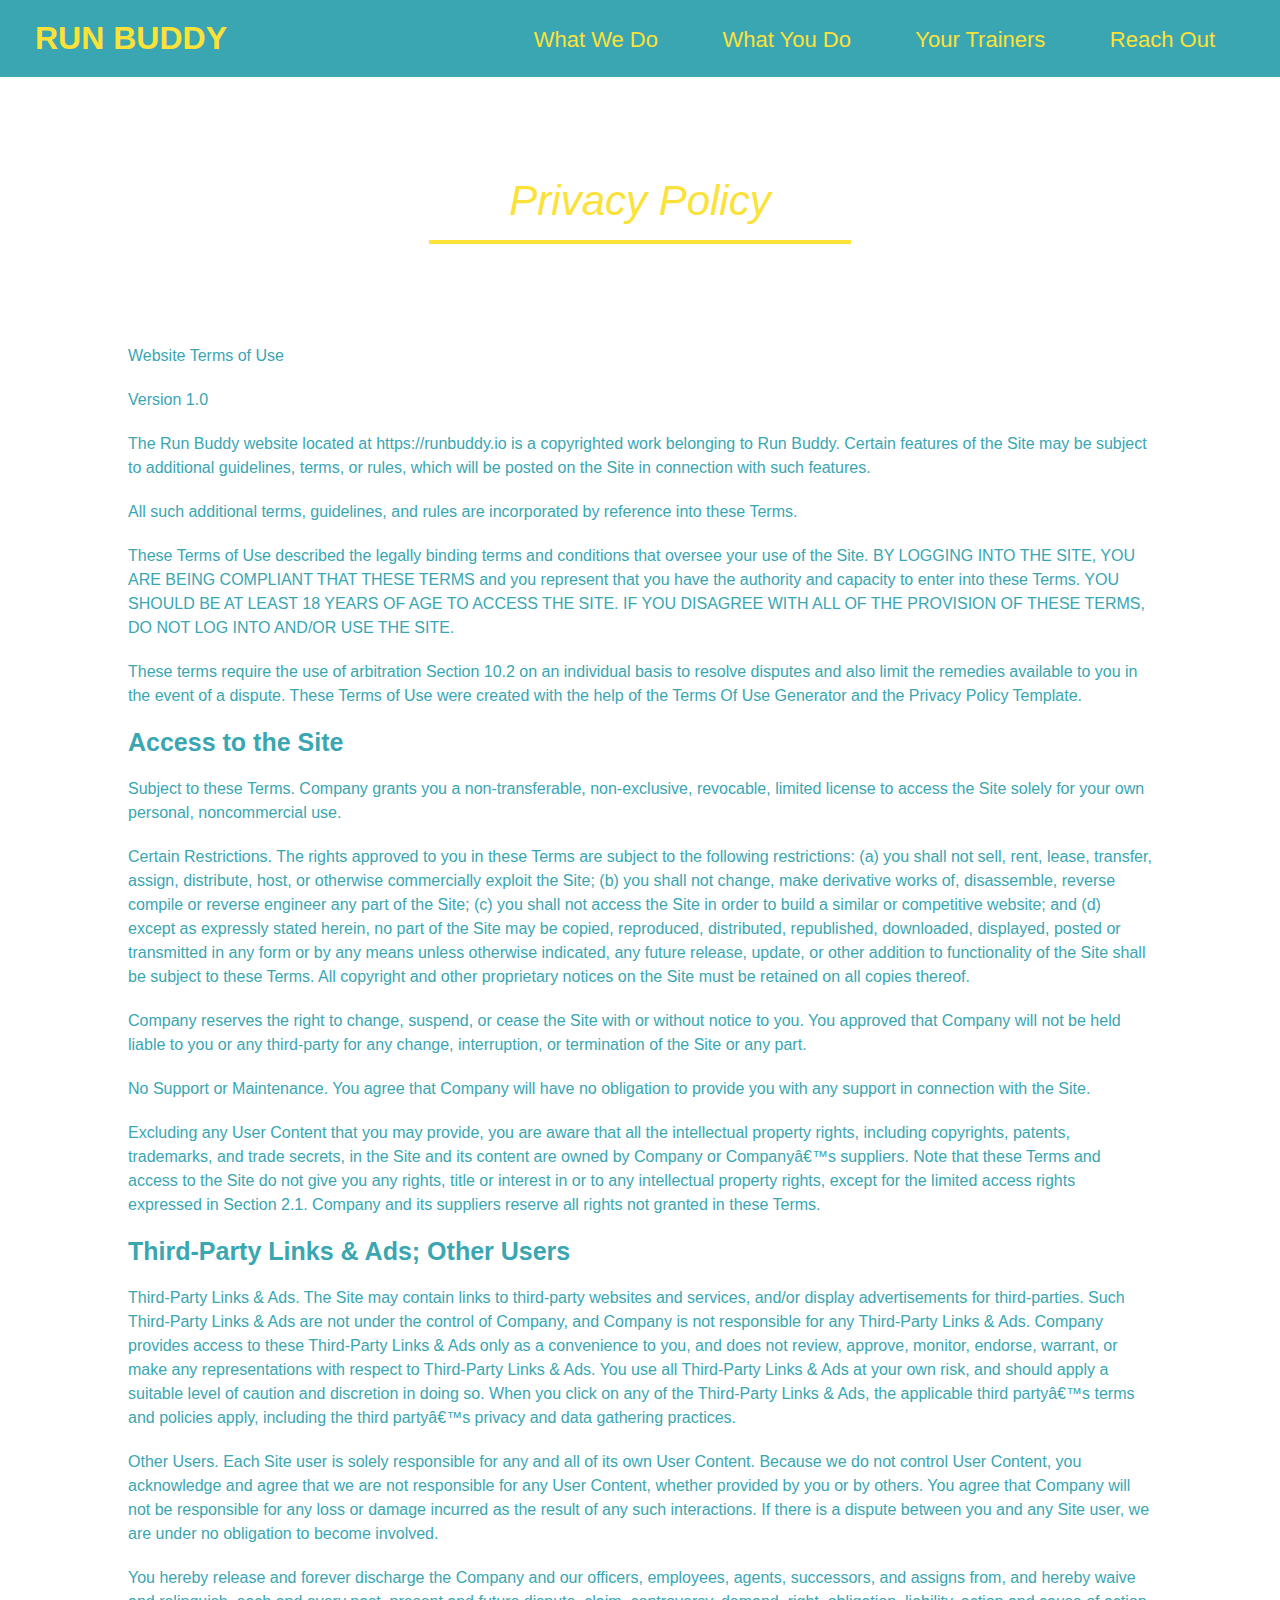
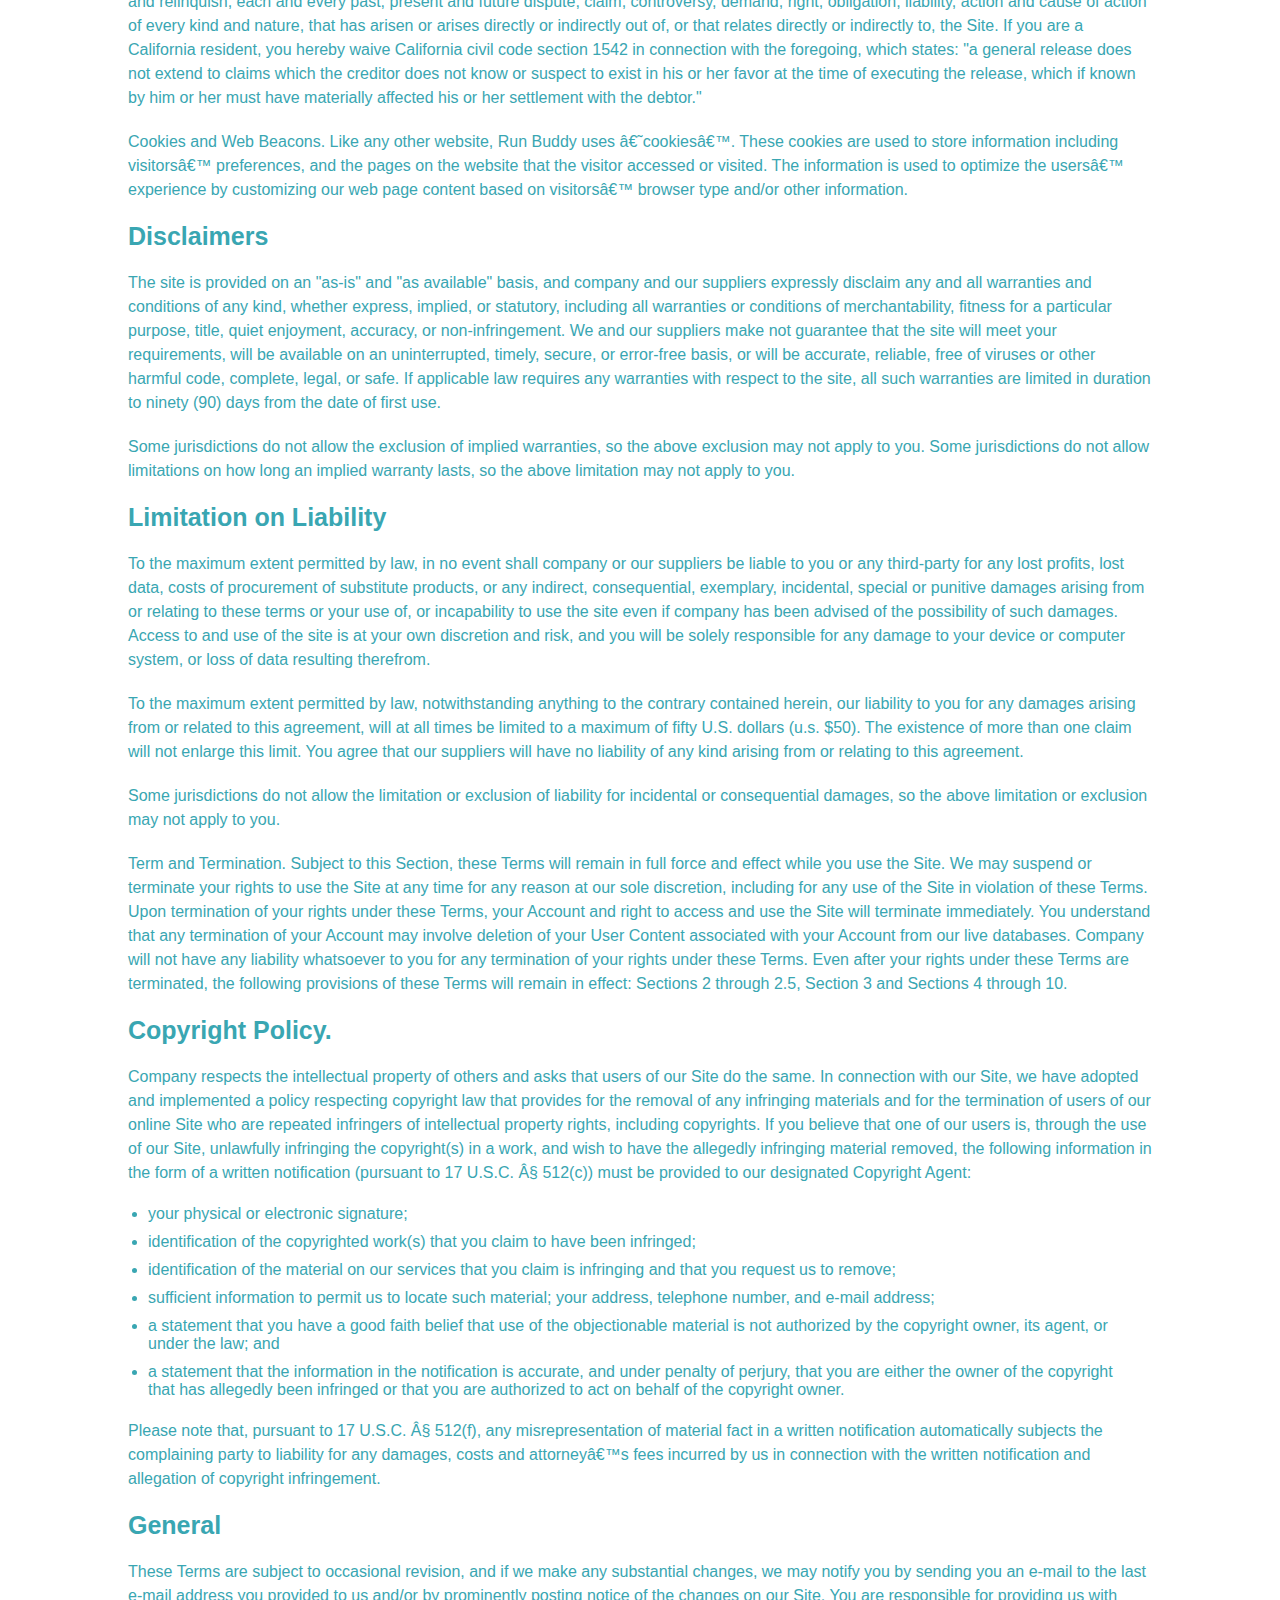
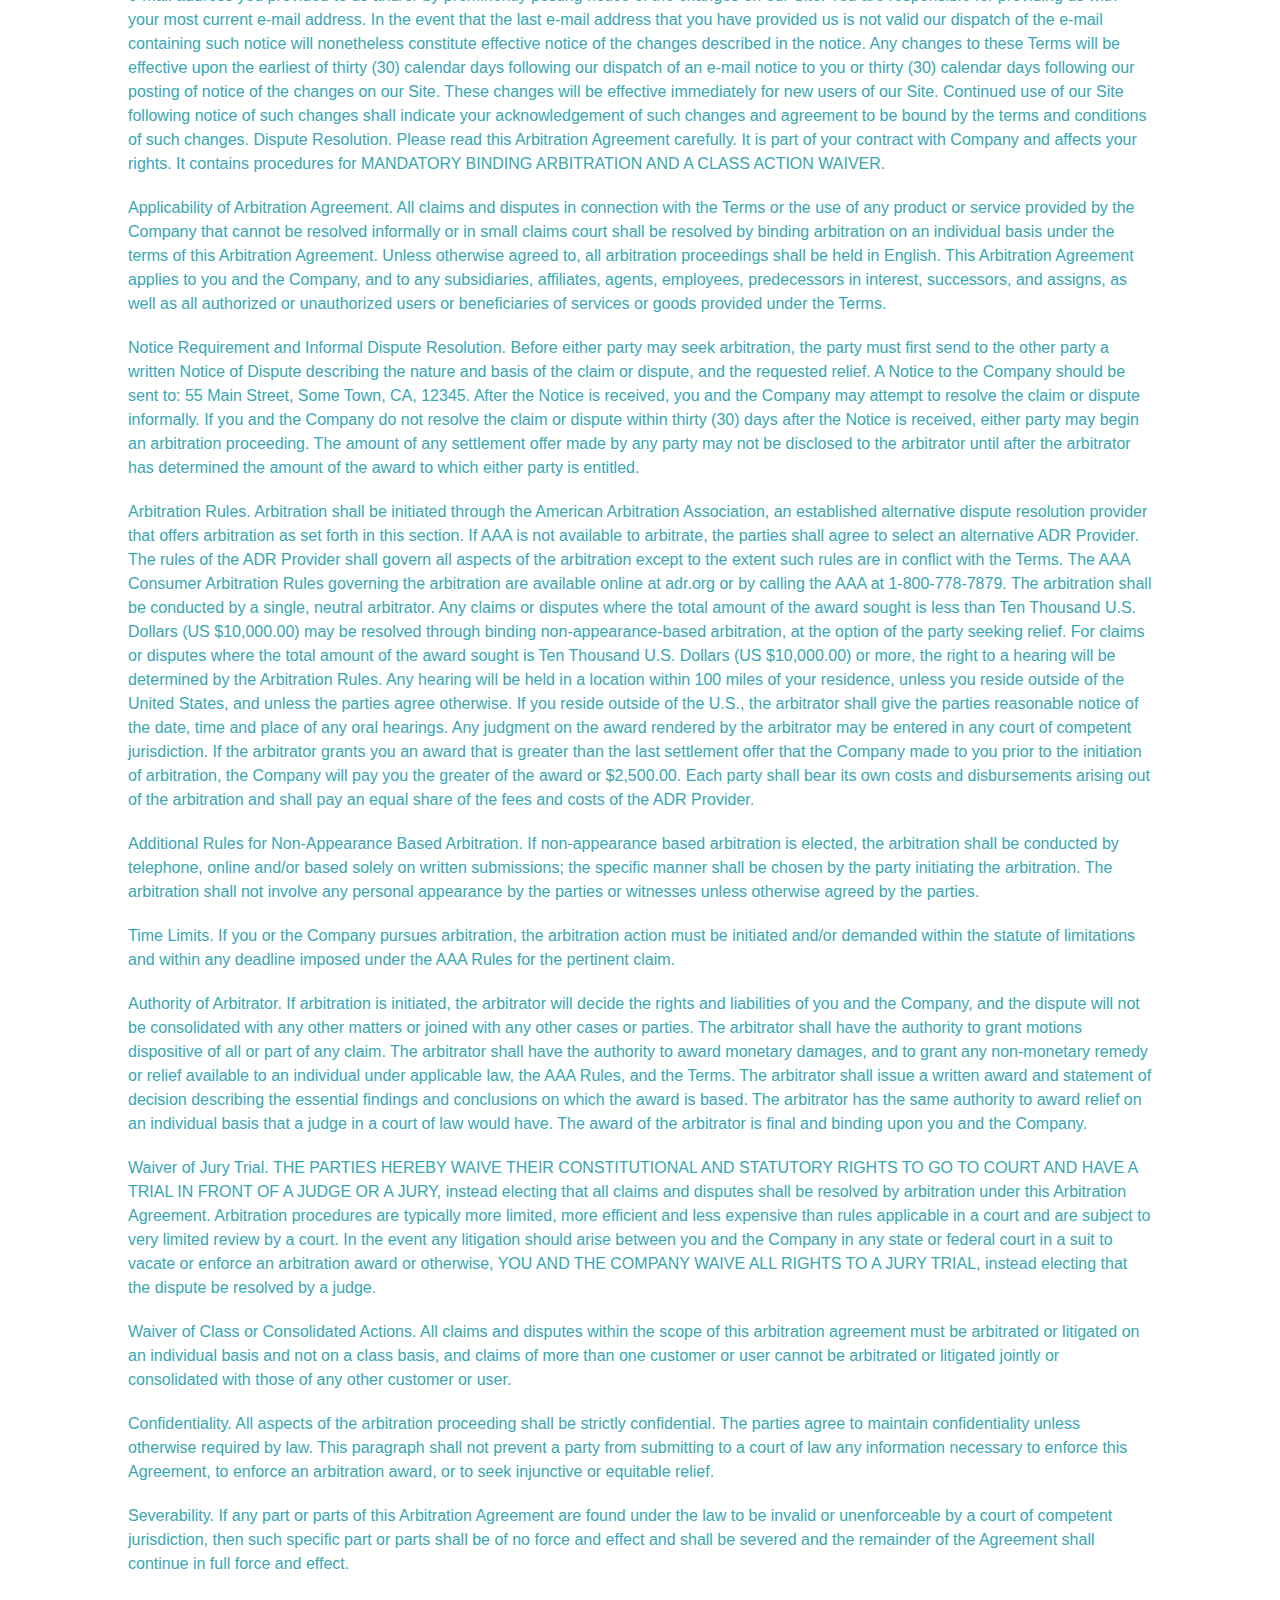
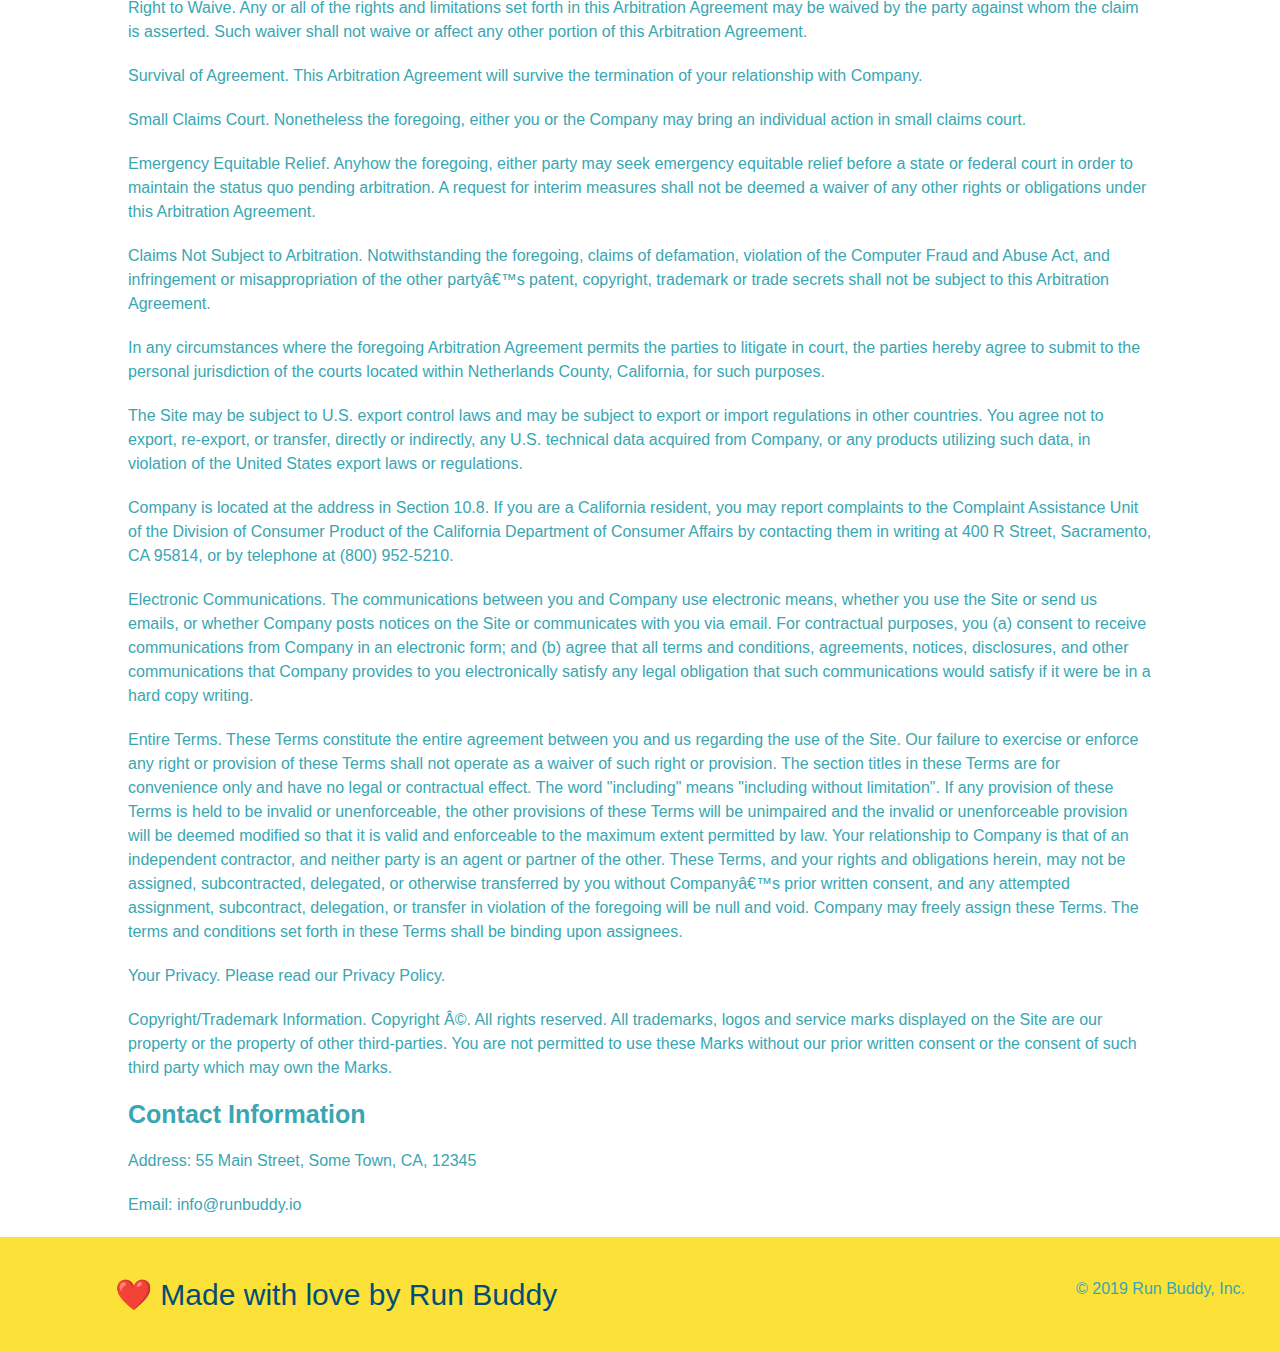
==== privacy-policy.html @ 78811682 "privacy policy" ====
<!DOCTYPE html>
<html lang="en">
    <head>
        <link rel="stylesheet" href="./assets/css/style.css" />
        <link rel="stylesheet" href="./assets/css/secondary-styles.css"/>
        <meta charset="UTF-8"/>
            <title>Privacy Policy - Run Buddy</title>
    </head>
    <body>
        <header>
        <h1> RUN BUDDY</h1>
        <nav>
<ul>
    <li>
      <a href="./index.html#what-we-do">What We Do</a>
    </li>
    <li>
      <a href="./index.html#what-you-do">What You Do</a>
    </li>
    <li>
      <a href="./index.html#your-trainers">Your Trainers</a>
    </li>
    <li>
      <a href="./index.html#reach-out">Reach Out</a>
    </li>
  </ul>
        </nav>
    </header>
        <section class="hero">
            <div class="hero hero-secondary"></div>
            <h2 class="page-title"> Privacy Policy </h2>
                
            </section>
            <article class="secondary-content">
                <p>
                    Website Terms of Use
                  </p>
            
                  <p>
                    Version 1.0
                  </p>
            
                  <p>
                    The Run Buddy website located at https://runbuddy.io is a copyrighted work belonging to Run Buddy. Certain
                    features of the Site may be subject to additional guidelines, terms, or rules, which will be posted on the Site
                    in connection with such features.
                  </p>
            
                  <p>
                    All such additional terms, guidelines, and rules are incorporated by reference into these Terms.
                  </p>
            
                  <p>
                    These Terms of Use described the legally binding terms and conditions that oversee your use of the Site. BY
                    LOGGING INTO THE SITE, YOU ARE BEING COMPLIANT THAT THESE TERMS and you represent that you have the authority
                    and capacity to enter into these Terms. YOU SHOULD BE AT LEAST 18 YEARS OF AGE TO ACCESS THE SITE. IF YOU
                    DISAGREE WITH ALL OF THE PROVISION OF THESE TERMS, DO NOT LOG INTO AND/OR USE THE SITE.
                  </p>
            
                  <p>
                    These terms require the use of arbitration Section 10.2 on an individual basis to resolve disputes and also
                    limit the remedies available to you in the event of a dispute. These Terms of Use were created with the help of
                    the Terms Of Use Generator and the Privacy Policy Template.
                  </p>
            
                  <h3>
                    Access to the Site
                  </h3>
            
                  <p>
                    Subject to these Terms. Company grants you a non-transferable, non-exclusive, revocable, limited license to
                    access the Site solely for your own personal, noncommercial use.
                  </p>
            
                  <p>
                    Certain Restrictions. The rights approved to you in these Terms are subject to the following restrictions: (a)
                    you shall not sell, rent, lease, transfer, assign, distribute, host, or otherwise commercially exploit the Site;
                    (b) you shall not change, make derivative works of, disassemble, reverse compile or reverse engineer any part of
                    the Site; (c) you shall not access the Site in order to build a similar or competitive website; and (d) except
                    as expressly stated herein, no part of the Site may be copied, reproduced, distributed, republished, downloaded,
                    displayed, posted or transmitted in any form or by any means unless otherwise indicated, any future release,
                    update, or other addition to functionality of the Site shall be subject to these Terms. All copyright and other
                    proprietary notices on the Site must be retained on all copies thereof.
                  </p>
            
                  <p>
                    Company reserves the right to change, suspend, or cease the Site with or without notice to you. You approved
                    that Company will not be held liable to you or any third-party for any change, interruption, or termination of
                    the Site or any part.
                  </p>
            
                  <p>
                    No Support or Maintenance. You agree that Company will have no obligation to provide you with any support in
                    connection with the Site.
                  </p>
            
                  <p>
                    Excluding any User Content that you may provide, you are aware that all the intellectual property rights,
                    including copyrights, patents, trademarks, and trade secrets, in the Site and its content are owned by Company
                    or Companyâ€™s suppliers. Note that these Terms and access to the Site do not give you any rights, title or
                    interest in or to any intellectual property rights, except for the limited access rights expressed in Section
                    2.1. Company and its suppliers reserve all rights not granted in these Terms.
                  </p>
            
                  <h3>
                    Third-Party Links & Ads; Other Users
                  </h3>
            
                  <p>
                    Third-Party Links & Ads. The Site may contain links to third-party websites and services, and/or display
                    advertisements for third-parties. Such Third-Party Links & Ads are not under the control of Company, and Company
                    is not responsible for any Third-Party Links & Ads. Company provides access to these Third-Party Links & Ads
                    only as a convenience to you, and does not review, approve, monitor, endorse, warrant, or make any
                    representations with respect to Third-Party Links & Ads. You use all Third-Party Links & Ads at your own risk,
                    and should apply a suitable level of caution and discretion in doing so. When you click on any of the
                    Third-Party Links & Ads, the applicable third partyâ€™s terms and policies apply, including the third partyâ€™s
                    privacy and data gathering practices.
                  </p>
            
                  <p>
                    Other Users. Each Site user is solely responsible for any and all of its own User Content. Because we do not
                    control User Content, you acknowledge and agree that we are not responsible for any User Content, whether
                    provided by you or by others. You agree that Company will not be responsible for any loss or damage incurred as
                    the result of any such interactions. If there is a dispute between you and any Site user, we are under no
                    obligation to become involved.
                  </p>
            
                  <p>
                    You hereby release and forever discharge the Company and our officers, employees, agents, successors, and
                    assigns from, and hereby waive and relinquish, each and every past, present and future dispute, claim,
                    controversy, demand, right, obligation, liability, action and cause of action of every kind and nature, that has
                    arisen or arises directly or indirectly out of, or that relates directly or indirectly to, the Site. If you are
                    a California resident, you hereby waive California civil code section 1542 in connection with the foregoing,
                    which states: "a general release does not extend to claims which the creditor does not know or suspect to exist
                    in his or her favor at the time of executing the release, which if known by him or her must have materially
                    affected his or her settlement with the debtor."
                  </p>
            
                  <p>
                    Cookies and Web Beacons. Like any other website, Run Buddy uses â€˜cookiesâ€™. These cookies are used to store
                    information including visitorsâ€™ preferences, and the pages on the website that the visitor accessed or visited.
                    The information is used to optimize the usersâ€™ experience by customizing our web page content based on visitorsâ€™
                    browser type and/or other information.
                  </p>
            
                  <h3>
                    Disclaimers
                  </h3>
            
                  <p>
                    The site is provided on an "as-is" and "as available" basis, and company and our suppliers expressly disclaim
                    any and all warranties and conditions of any kind, whether express, implied, or statutory, including all
                    warranties or conditions of merchantability, fitness for a particular purpose, title, quiet enjoyment, accuracy,
                    or non-infringement. We and our suppliers make not guarantee that the site will meet your requirements, will be
                    available on an uninterrupted, timely, secure, or error-free basis, or will be accurate, reliable, free of
                    viruses or other harmful code, complete, legal, or safe. If applicable law requires any warranties with respect
                    to the site, all such warranties are limited in duration to ninety (90) days from the date of first use.
                  </p>
            
                  <p>
                    Some jurisdictions do not allow the exclusion of implied warranties, so the above exclusion may not apply to
                    you. Some jurisdictions do not allow limitations on how long an implied warranty lasts, so the above limitation
                    may not apply to you.
                  </p>
            
                  <h3>
                    Limitation on Liability
                  </h3>
            
                  <p>
                    To the maximum extent permitted by law, in no event shall company or our suppliers be liable to you or any
                    third-party for any lost profits, lost data, costs of procurement of substitute products, or any indirect,
                    consequential, exemplary, incidental, special or punitive damages arising from or relating to these terms or
                    your use of, or incapability to use the site even if company has been advised of the possibility of such
                    damages. Access to and use of the site is at your own discretion and risk, and you will be solely responsible
                    for any damage to your device or computer system, or loss of data resulting therefrom.
                  </p>
            
                  <p>
                    To the maximum extent permitted by law, notwithstanding anything to the contrary contained herein, our liability
                    to you for any damages arising from or related to this agreement, will at all times be limited to a maximum of
                    fifty U.S. dollars (u.s. $50). The existence of more than one claim will not enlarge this limit. You agree that
                    our suppliers will have no liability of any kind arising from or relating to this agreement.
                  </p>
            
                  <p>
                    Some jurisdictions do not allow the limitation or exclusion of liability for incidental or consequential
                    damages, so the above limitation or exclusion may not apply to you.
                  </p>
            
                  <p>
                    Term and Termination. Subject to this Section, these Terms will remain in full force and effect while you use
                    the Site. We may suspend or terminate your rights to use the Site at any time for any reason at our sole
                    discretion, including for any use of the Site in violation of these Terms. Upon termination of your rights under
                    these Terms, your Account and right to access and use the Site will terminate immediately. You understand that
                    any termination of your Account may involve deletion of your User Content associated with your Account from our
                    live databases. Company will not have any liability whatsoever to you for any termination of your rights under
                    these Terms. Even after your rights under these Terms are terminated, the following provisions of these Terms
                    will remain in effect: Sections 2 through 2.5, Section 3 and Sections 4 through 10.
                  </p>
            
                  <h3>
                    Copyright Policy.
                  </h3>
            
                  <p>
                    Company respects the intellectual property of others and asks that users of our Site do the same. In connection
                    with our Site, we have adopted and implemented a policy respecting copyright law that provides for the removal
                    of any infringing materials and for the termination of users of our online Site who are repeated infringers of
                    intellectual property rights, including copyrights. If you believe that one of our users is, through the use of
                    our Site, unlawfully infringing the copyright(s) in a work, and wish to have the allegedly infringing material
                    removed, the following information in the form of a written notification (pursuant to 17 U.S.C. Â§ 512(c)) must
                    be provided to our designated Copyright Agent:
                  </p>
            
                  <ul>
                    <li>
                      your physical or electronic signature;
                    </li>
                    <li>
                      identification of the copyrighted work(s) that you claim to have been infringed;
                    </li>
                    <li>
                      identification of the material on our services that you claim is infringing and that you request us to remove;
                    </li>
                    <li>
                      sufficient information to permit us to locate such material; your address, telephone number, and e-mail
                      address;
                    </li>
                    <li>
                      a statement that you have a good faith belief that use of the objectionable material is not authorized by the
                      copyright owner, its agent, or under the law; and
                    </li>
                    <li>
                      a statement that the information in the notification is accurate, and under penalty of perjury, that you are
                      either the owner of the copyright that has allegedly been infringed or that you are authorized to act on
                      behalf of the copyright owner.
                    </li>
                  </ul>
            
                  <p>
                    Please note that, pursuant to 17 U.S.C. Â§ 512(f), any misrepresentation of material fact in a written
                    notification automatically subjects the complaining party to liability for any damages, costs and attorneyâ€™s
                    fees incurred by us in connection with the written notification and allegation of copyright infringement.
                  </p>
            
                  <h3>
                    General
                  </h3>
            
                  <p>
                    These Terms are subject to occasional revision, and if we make any substantial changes, we may notify you by
                    sending you an e-mail to the last e-mail address you provided to us and/or by prominently posting notice of the
                    changes on our Site. You are responsible for providing us with your most current e-mail address. In the event
                    that the last e-mail address that you have provided us is not valid our dispatch of the e-mail containing such
                    notice will nonetheless constitute effective notice of the changes described in the notice. Any changes to these
                    Terms will be effective upon the earliest of thirty (30) calendar days following our dispatch of an e-mail
                    notice to you or thirty (30) calendar days following our posting of notice of the changes on our Site. These
                    changes will be effective immediately for new users of our Site. Continued use of our Site following notice of
                    such changes shall indicate your acknowledgement of such changes and agreement to be bound by the terms and
                    conditions of such changes. Dispute Resolution. Please read this Arbitration Agreement carefully. It is part of
                    your contract with Company and affects your rights. It contains procedures for MANDATORY BINDING ARBITRATION AND
                    A CLASS ACTION WAIVER.
                  </p>
            
                  <p>
                    Applicability of Arbitration Agreement. All claims and disputes in connection with the Terms or the use of any
                    product or service provided by the Company that cannot be resolved informally or in small claims court shall be
                    resolved by binding arbitration on an individual basis under the terms of this Arbitration Agreement. Unless
                    otherwise agreed to, all arbitration proceedings shall be held in English. This Arbitration Agreement applies to
                    you and the Company, and to any subsidiaries, affiliates, agents, employees, predecessors in interest,
                    successors, and assigns, as well as all authorized or unauthorized users or beneficiaries of services or goods
                    provided under the Terms.
                  </p>
            
                  <p>
                    Notice Requirement and Informal Dispute Resolution. Before either party may seek arbitration, the party must
                    first send to the other party a written Notice of Dispute describing the nature and basis of the claim or
                    dispute, and the requested relief. A Notice to the Company should be sent to: 55 Main Street, Some Town, CA,
                    12345. After the Notice is received, you and the Company may attempt to resolve the claim or dispute informally.
                    If you and the Company do not resolve the claim or dispute within thirty (30) days after the Notice is received,
                    either party may begin an arbitration proceeding. The amount of any settlement offer made by any party may not
                    be disclosed to the arbitrator until after the arbitrator has determined the amount of the award to which either
                    party is entitled.
                  </p>
            
                  <p>
                    Arbitration Rules. Arbitration shall be initiated through the American Arbitration Association, an established
                    alternative dispute resolution provider that offers arbitration as set forth in this section. If AAA is not
                    available to arbitrate, the parties shall agree to select an alternative ADR Provider. The rules of the ADR
                    Provider shall govern all aspects of the arbitration except to the extent such rules are in conflict with the
                    Terms. The AAA Consumer Arbitration Rules governing the arbitration are available online at adr.org or by
                    calling the AAA at 1-800-778-7879. The arbitration shall be conducted by a single, neutral arbitrator. Any
                    claims or disputes where the total amount of the award sought is less than Ten Thousand U.S. Dollars (US
                    $10,000.00) may be resolved through binding non-appearance-based arbitration, at the option of the party seeking
                    relief. For claims or disputes where the total amount of the award sought is Ten Thousand U.S. Dollars (US
                    $10,000.00) or more, the right to a hearing will be determined by the Arbitration Rules. Any hearing will be
                    held in a location within 100 miles of your residence, unless you reside outside of the United States, and
                    unless the parties agree otherwise. If you reside outside of the U.S., the arbitrator shall give the parties
                    reasonable notice of the date, time and place of any oral hearings. Any judgment on the award rendered by the
                    arbitrator may be entered in any court of competent jurisdiction. If the arbitrator grants you an award that is
                    greater than the last settlement offer that the Company made to you prior to the initiation of arbitration, the
                    Company will pay you the greater of the award or $2,500.00. Each party shall bear its own costs and
                    disbursements arising out of the arbitration and shall pay an equal share of the fees and costs of the ADR
                    Provider.
                  </p>
            
                  <p>
                    Additional Rules for Non-Appearance Based Arbitration. If non-appearance based arbitration is elected, the
                    arbitration shall be conducted by telephone, online and/or based solely on written submissions; the specific
                    manner shall be chosen by the party initiating the arbitration. The arbitration shall not involve any personal
                    appearance by the parties or witnesses unless otherwise agreed by the parties.
                  </p>
            
                  <p>
                    Time Limits. If you or the Company pursues arbitration, the arbitration action must be initiated and/or demanded
                    within the statute of limitations and within any deadline imposed under the AAA Rules for the pertinent claim.
                  </p>
            
                  <p>
                    Authority of Arbitrator. If arbitration is initiated, the arbitrator will decide the rights and liabilities of
                    you and the Company, and the dispute will not be consolidated with any other matters or joined with any other
                    cases or parties. The arbitrator shall have the authority to grant motions dispositive of all or part of any
                    claim. The arbitrator shall have the authority to award monetary damages, and to grant any non-monetary remedy
                    or relief available to an individual under applicable law, the AAA Rules, and the Terms. The arbitrator shall
                    issue a written award and statement of decision describing the essential findings and conclusions on which the
                    award is based. The arbitrator has the same authority to award relief on an individual basis that a judge in a
                    court of law would have. The award of the arbitrator is final and binding upon you and the Company.
                  </p>
            
                  <p>
                    Waiver of Jury Trial. THE PARTIES HEREBY WAIVE THEIR CONSTITUTIONAL AND STATUTORY RIGHTS TO GO TO COURT AND HAVE
                    A TRIAL IN FRONT OF A JUDGE OR A JURY, instead electing that all claims and disputes shall be resolved by
                    arbitration under this Arbitration Agreement. Arbitration procedures are typically more limited, more efficient
                    and less expensive than rules applicable in a court and are subject to very limited review by a court. In the
                    event any litigation should arise between you and the Company in any state or federal court in a suit to vacate
                    or enforce an arbitration award or otherwise, YOU AND THE COMPANY WAIVE ALL RIGHTS TO A JURY TRIAL, instead
                    electing that the dispute be resolved by a judge.
                  </p>
            
                  <p>
                    Waiver of Class or Consolidated Actions. All claims and disputes within the scope of this arbitration agreement
                    must be arbitrated or litigated on an individual basis and not on a class basis, and claims of more than one
                    customer or user cannot be arbitrated or litigated jointly or consolidated with those of any other customer or
                    user.
                  </p>
            
                  <p>
                    Confidentiality. All aspects of the arbitration proceeding shall be strictly confidential. The parties agree to
                    maintain confidentiality unless otherwise required by law. This paragraph shall not prevent a party from
                    submitting to a court of law any information necessary to enforce this Agreement, to enforce an arbitration
                    award, or to seek injunctive or equitable relief.
                  </p>
            
                  <p>
                    Severability. If any part or parts of this Arbitration Agreement are found under the law to be invalid or
                    unenforceable by a court of competent jurisdiction, then such specific part or parts shall be of no force and
                    effect and shall be severed and the remainder of the Agreement shall continue in full force and effect.
                  </p>
            
                  <p>
                    Right to Waive. Any or all of the rights and limitations set forth in this Arbitration Agreement may be waived
                    by the party against whom the claim is asserted. Such waiver shall not waive or affect any other portion of this
                    Arbitration Agreement.
                  </p>
            
                  <p>
                    Survival of Agreement. This Arbitration Agreement will survive the termination of your relationship with
                    Company.
                  </p>
            
                  <p>
                    Small Claims Court. Nonetheless the foregoing, either you or the Company may bring an individual action in small
                    claims court.
                  </p>
            
                  <p>
                    Emergency Equitable Relief. Anyhow the foregoing, either party may seek emergency equitable relief before a
                    state or federal court in order to maintain the status quo pending arbitration. A request for interim measures
                    shall not be deemed a waiver of any other rights or obligations under this Arbitration Agreement.
                  </p>
            
                  <p>
                    Claims Not Subject to Arbitration. Notwithstanding the foregoing, claims of defamation, violation of the
                    Computer Fraud and Abuse Act, and infringement or misappropriation of the other partyâ€™s patent, copyright,
                    trademark or trade secrets shall not be subject to this Arbitration Agreement.
                  </p>
            
                  <p>
                    In any circumstances where the foregoing Arbitration Agreement permits the parties to litigate in court, the
                    parties hereby agree to submit to the personal jurisdiction of the courts located within Netherlands County,
                    California, for such purposes.
                  </p>
            
                  <p>
                    The Site may be subject to U.S. export control laws and may be subject to export or import regulations in other
                    countries. You agree not to export, re-export, or transfer, directly or indirectly, any U.S. technical data
                    acquired from Company, or any products utilizing such data, in violation of the United States export laws or
                    regulations.
                  </p>
            
                  <p>
                    Company is located at the address in Section 10.8. If you are a California resident, you may report complaints
                    to the Complaint Assistance Unit of the Division of Consumer Product of the California Department of Consumer
                    Affairs by contacting them in writing at 400 R Street, Sacramento, CA 95814, or by telephone at (800) 952-5210.
                  </p>
            
                  <p>
                    Electronic Communications. The communications between you and Company use electronic means, whether you use the
                    Site or send us emails, or whether Company posts notices on the Site or communicates with you via email. For
                    contractual purposes, you (a) consent to receive communications from Company in an electronic form; and (b)
                    agree that all terms and conditions, agreements, notices, disclosures, and other communications that Company
                    provides to you electronically satisfy any legal obligation that such communications would satisfy if it were be
                    in a hard copy writing.
                  </p>
            
                  <p>
                    Entire Terms. These Terms constitute the entire agreement between you and us regarding the use of the Site. Our
                    failure to exercise or enforce any right or provision of these Terms shall not operate as a waiver of such right
                    or provision. The section titles in these Terms are for convenience only and have no legal or contractual
                    effect. The word "including" means "including without limitation". If any provision of these Terms is held to be
                    invalid or unenforceable, the other provisions of these Terms will be unimpaired and the invalid or
                    unenforceable provision will be deemed modified so that it is valid and enforceable to the maximum extent
                    permitted by law. Your relationship to Company is that of an independent contractor, and neither party is an
                    agent or partner of the other. These Terms, and your rights and obligations herein, may not be assigned,
                    subcontracted, delegated, or otherwise transferred by you without Companyâ€™s prior written consent, and any
                    attempted assignment, subcontract, delegation, or transfer in violation of the foregoing will be null and void.
                    Company may freely assign these Terms. The terms and conditions set forth in these Terms shall be binding upon
                    assignees.
                  </p>
            
                  <p>
                    Your Privacy. Please read our Privacy Policy.
                  </p>
            
                  <p>
                    Copyright/Trademark Information. Copyright Â©. All rights reserved. All trademarks, logos and service marks
                    displayed on the Site are our property or the property of other third-parties. You are not permitted to use
                    these Marks without our prior written consent or the consent of such third party which may own the Marks.
                  </p>
            
                  <h3>
                    Contact Information
                  </h3>
            
                  <p>
                    Address: 55 Main Street, Some Town, CA, 12345
                  </p>
            
                  <p>
                    Email: info@runbuddy.io
                  </p>
            

            </article>
           </section>
        </body>
    
           <footer>
            <div>
                &copy; 2019 Run Buddy, Inc.
             </div>
               <h2>❤️ Made with love by Run Buddy </h2>
           </footer>
    
</html>
---- assets/css/style.css ----
*{
    margin: 0;
    padding: 0;
    box-sizing: border-box;
}

/* Hero Style Start */
.hero {
    background-image: url("../images/hero-bg.jpeg");
    height: 600px;
    background-size: cover;
    background-position: center;
    position: relative;
}
.hero-form {
    background-color: #fce138;
    padding:20px;
    width: 500px;
    color: #024e76;
    border: 3px solid #024e76;
    position: absolute;
    bottom: 120px;
    right: 140px;                                
}
.hero-form p {
    margin: 5px 0 15px 0;
}

.hero-form h3{
    font-size: 24px;
    margin: 0;
}

.form-input {
    border: 1px solid #024e76;
    display: block;
    padding: 7px 15px;
    font-size: 16px;
    color: #024e76;
    width: 100%;
    margin-bottom: 15px;
}

.hero-form button{
    color: #fce138;
    background-color: #024e76;
    border: none;
    padding: 10px 20px;
    font-size: 16px;
}
/* Hero Style End */

.intro {
    text-align: center;
}

.intro p {
    line-height: 1.7;
    color: #39a6b2;
    width: 80%;
    font-size: 20px;
    display: inline-block;
    margin: 0 auto;
}

.steps {
    text-align: center;
    background: #fce138;
}

.section-title{
    font-size: 55px;
    color: #024e76;
    margin-bottom: 35px;
    padding: 0 100px 20px 100px;
    display: inline-block;
    border-bottom: 3px solid;
}

.steps div{
    margin-bottom: 80px;
}
.steps img {
    width: 15%;
    margin: 10px 0;
}

.steps h3 {
    color: #024e76;
    font-size: 46px;
    margin-top: 10px;
}
.steps p{
    color: #39a6b2;
    font-size: 23px;
}
.steps span {
    font-size: 38px;
}
.primary-border {
    border-color: #fce138;
}
.secondary-border {
    border-color: #39a6b2;
}

.trainers {
    text-align: center;
}
.trainer {
    width: 900px;
    margin: 0 auto 30px auto;
    background: #024e76;
    color: #fce138;
    overflow: auto;
}
.trainer img {
    width: 35%;
    float: left;
}
.trainer-bio {
    padding: 35px;
    float: left;
    width: 65%;
}
.text-left {
    text-align: left;
}
.text-right {
    text-align: right;
}

.trainer-bio h3 {
    font-size: 32px;
    margin-bottom: 8px;
}
.trainer-bio h4 {
    font-weight: lighter;
    font-size: 26px;
    margin-bottom: 25px;
}

.trainer-bio p {
    font-size: 17px;
    line-height: 1.3;
}
.contact {
    text-align: center;
    background: #024e76;
}
.contact h2 {
    color: #fce138;
}
.row {
    display: inline-flex;
    margin: auto;
}

.contact-info {
    flex: 70%;
}
.contact-info iframe {
    width:400px;
    height: 400px;
   
}
.contact-info div {
    width: 410px;
    display: inline-block;
    vertical-align: top;
    text-align: right;
    margin: 30px 0 0 60px;
    color: white;
}
.contact-info h3 {
    color:#fce138;
    font-size: 32px;
    text-align: center;
}

.contact-info p, .contact-info address {
    margin: 20px 0;
    padding: 5px;
    line-height: 1.5;
    font-size: 19px;
    font-style: normal;
    text-align: left;

}
.contact-info a{
    color: #fce138;
}

body {
    color: #39a6b2;
font-family: Helvetica, Arial, sans-serif;
}
/*apply syles to <header>*/
header {
    padding: 20px 35px;
    background-color: #39a6b2;
}
header h1 {
    font-weight: bold;
    font-size: 36 px;
    color: #fce138;
    margin: 0;
    display: inline;
}
header a{
    text-decoration: none;
    color:#fce138;

}

header nav {
    float: right;
    margin: 7px 0px;
}

header nav ul li {
    display: inline;
}
header nav ul li a{
    margin: 0 30px;
    font-weight: lighter;
    font-size: 22px;
}

footer {
    background: #fce138;
    width: 100%;
    padding: 40px 35px;
}
footer h2 {
    display: inline;
    color: #024e76;
    font-size: 30px;
    margin: 0;
}

footer div {
    float: right;
    line-height: 1.5;
    text-align: right;
}

footer a {
    color: #024e76;
}
section {
    padding:60px;
}
---- assets/css/secondary-styles.css ----
.hero {
    background-position: bottom;
    height: auto;
    text-align: center;
    margin-bottom: 40px;
}
.page-title {
    color: #fce138;

}

h2 {
    display: inline-block;
    border-bottom: 4px solid #fce138;
    padding: 0 80px 15px 80px;
    font-weight: normal;
    font-size: 42px;
    font-style: italic;
}

.secondary-content {
    width: 80%;
    margin: auto;

}
.secondary-content article {
    color: #024e76;
}

.secondary-content h3 {
    font-size: 25px;
    margin: 20px 0 20px 0;
}

.secondary-content p {
    font-size: 16px;
    line-height: 1.5;
    margin: 20px 0 20px 0;
}
.secondary-content ul{
    margin: 15px 20px 15px 20px;
}
.secondary-content li{
    color: #39a6b2;
    margin: 10px 0 10px 0;
}
footer h2{
    display: inline;
    color: #024e76;
    font-size: 30px;
    margin: 0;
    font-style: normal;
}
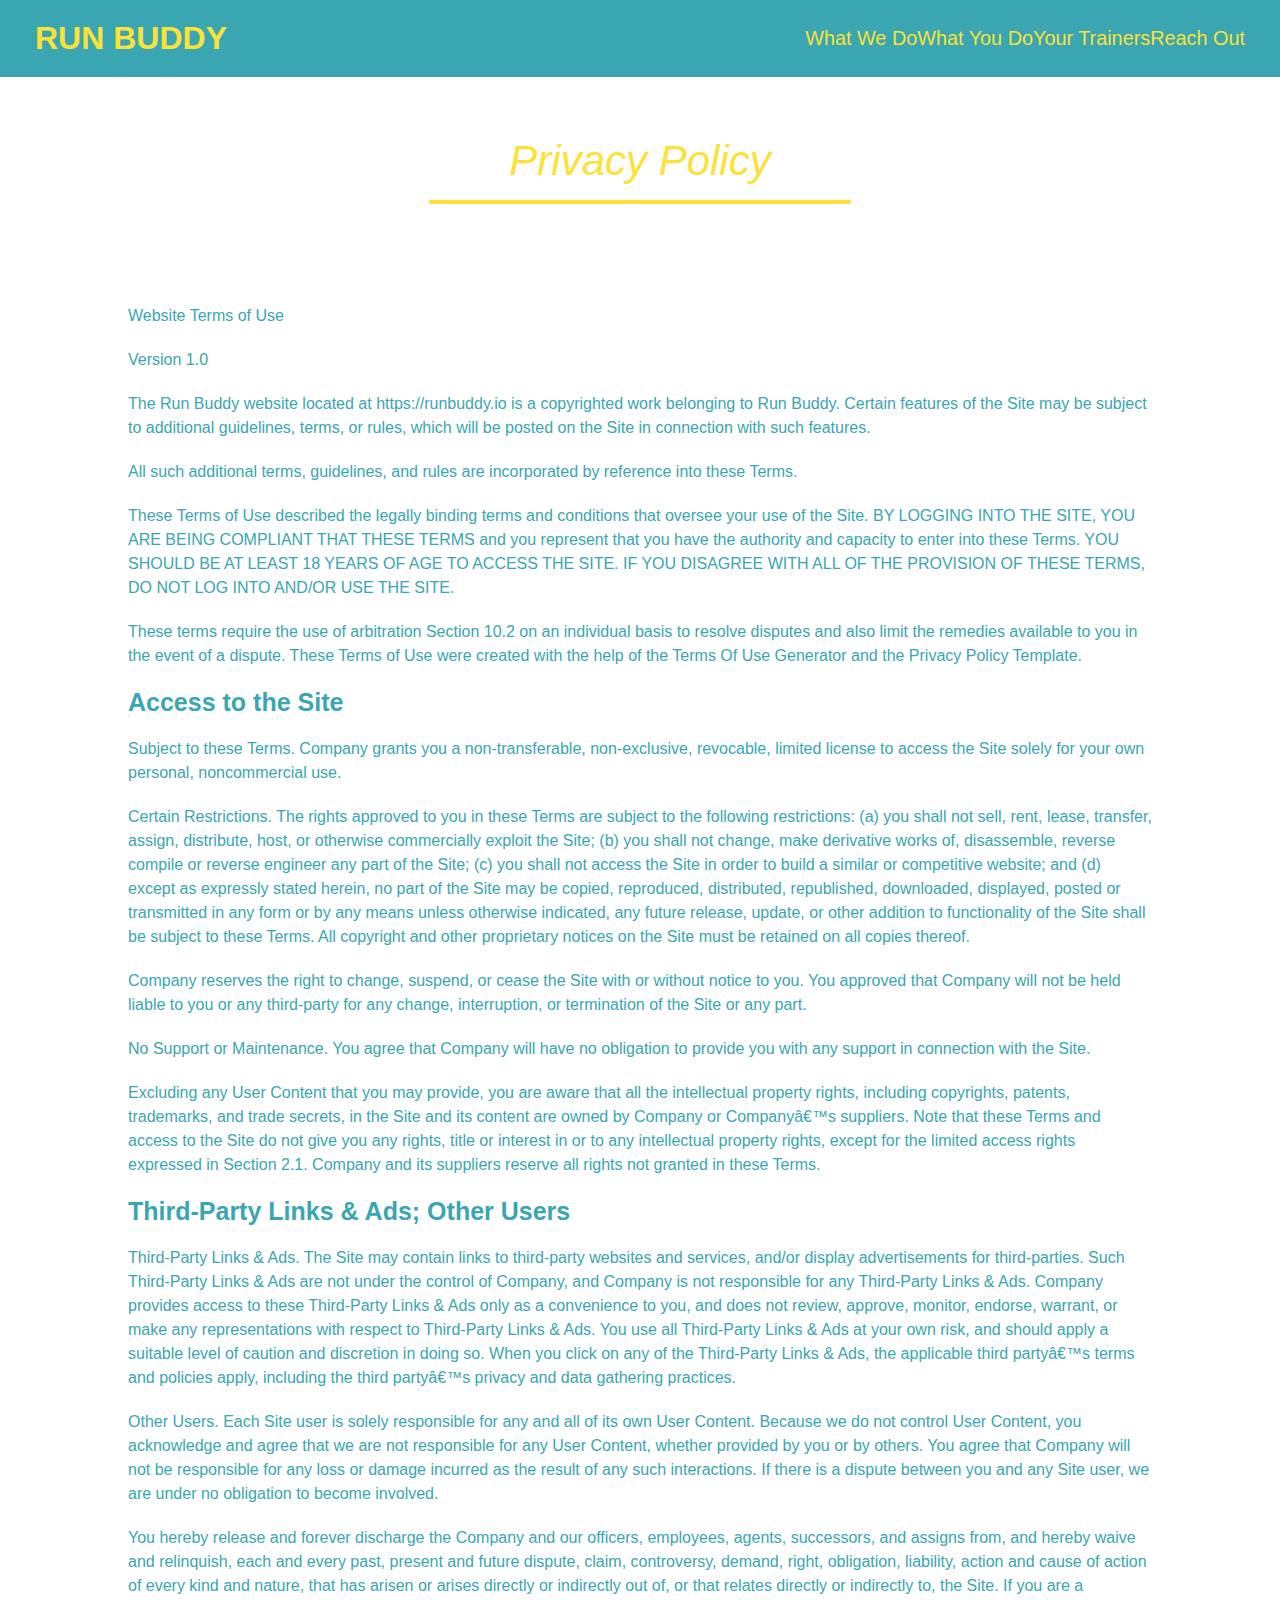
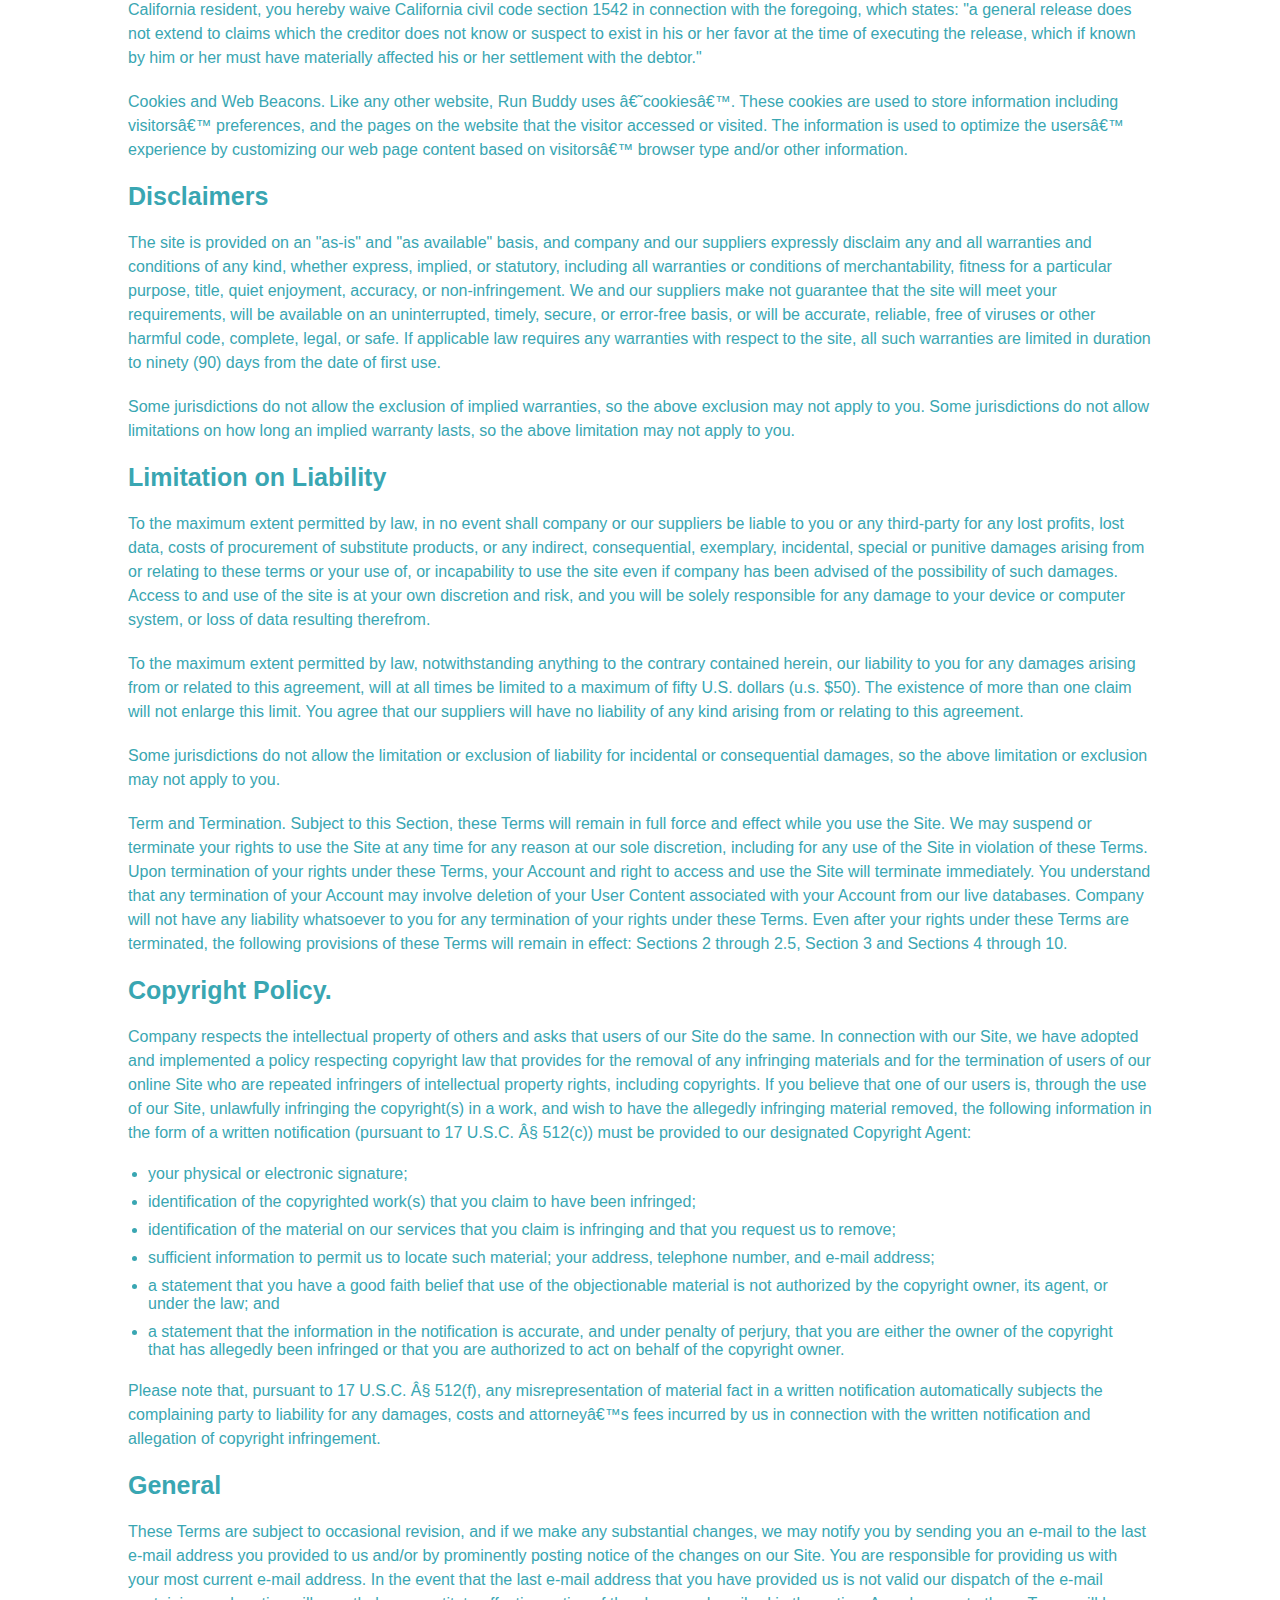
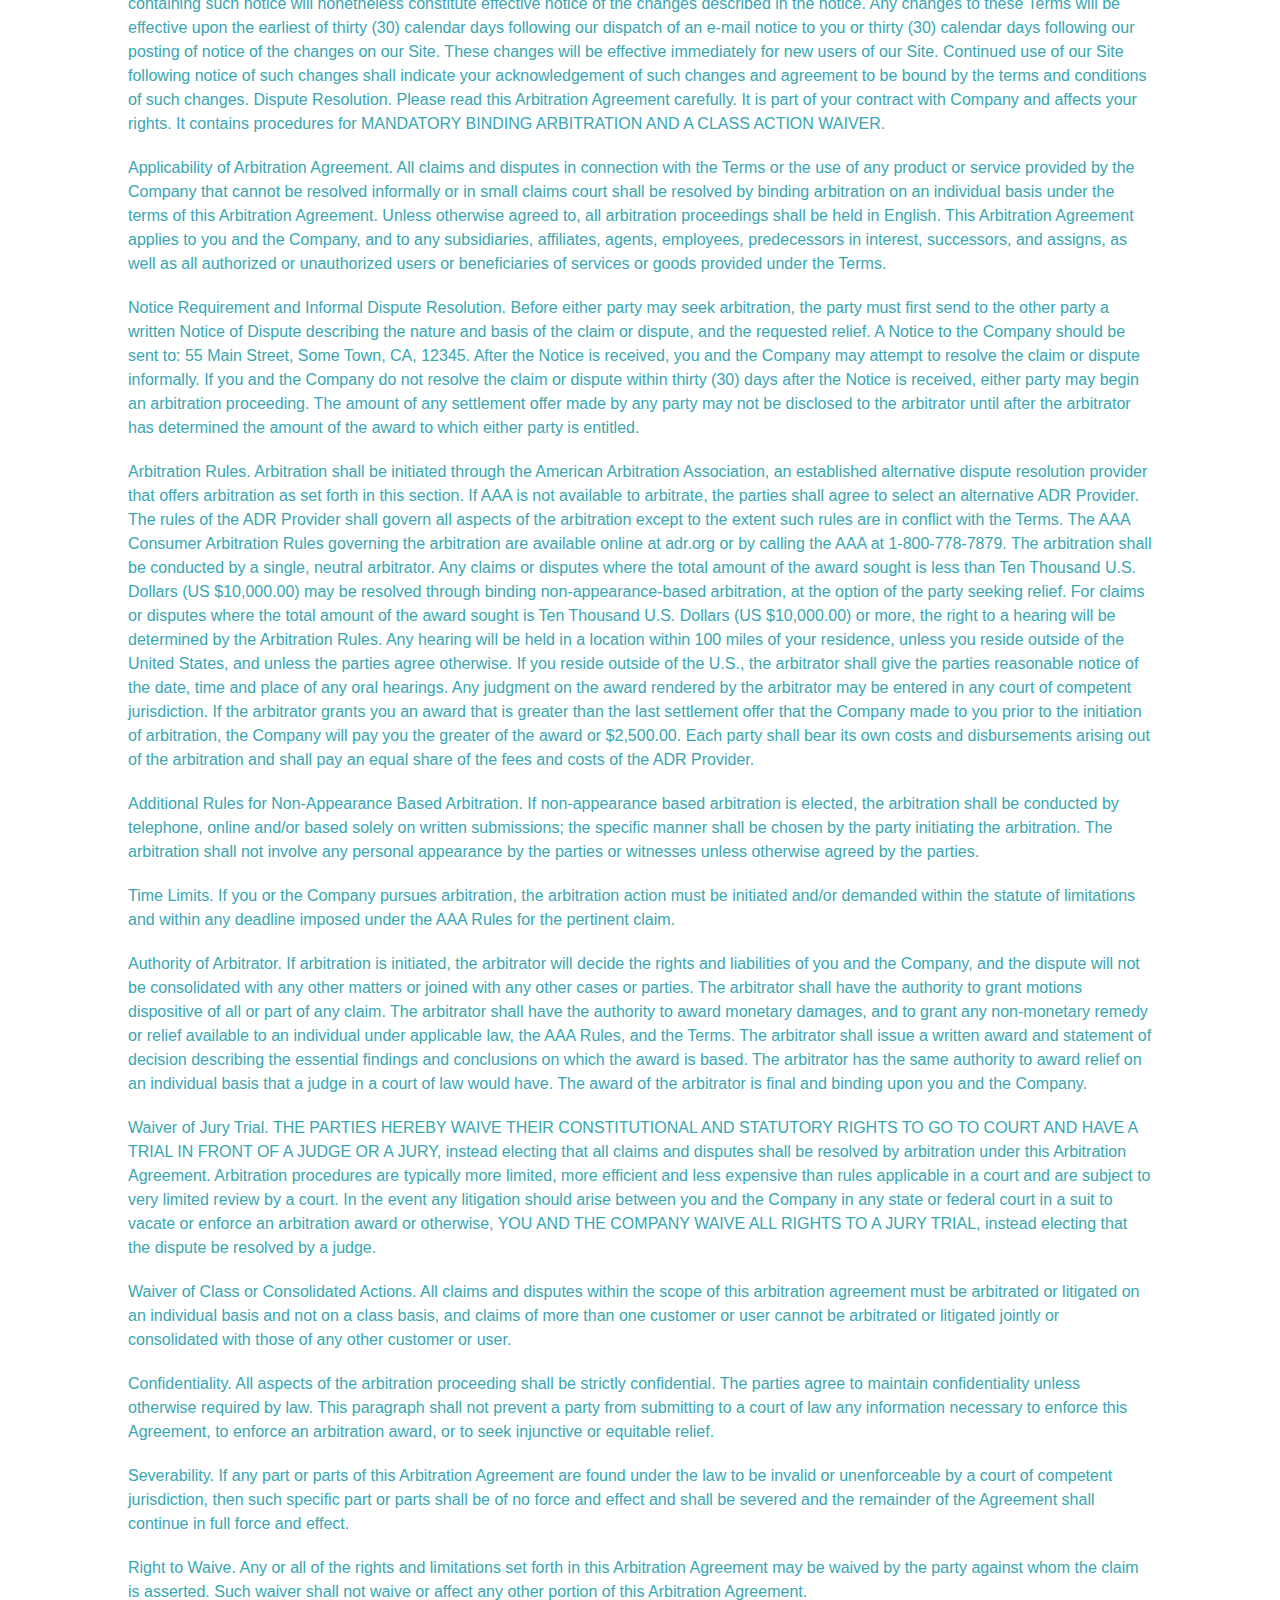
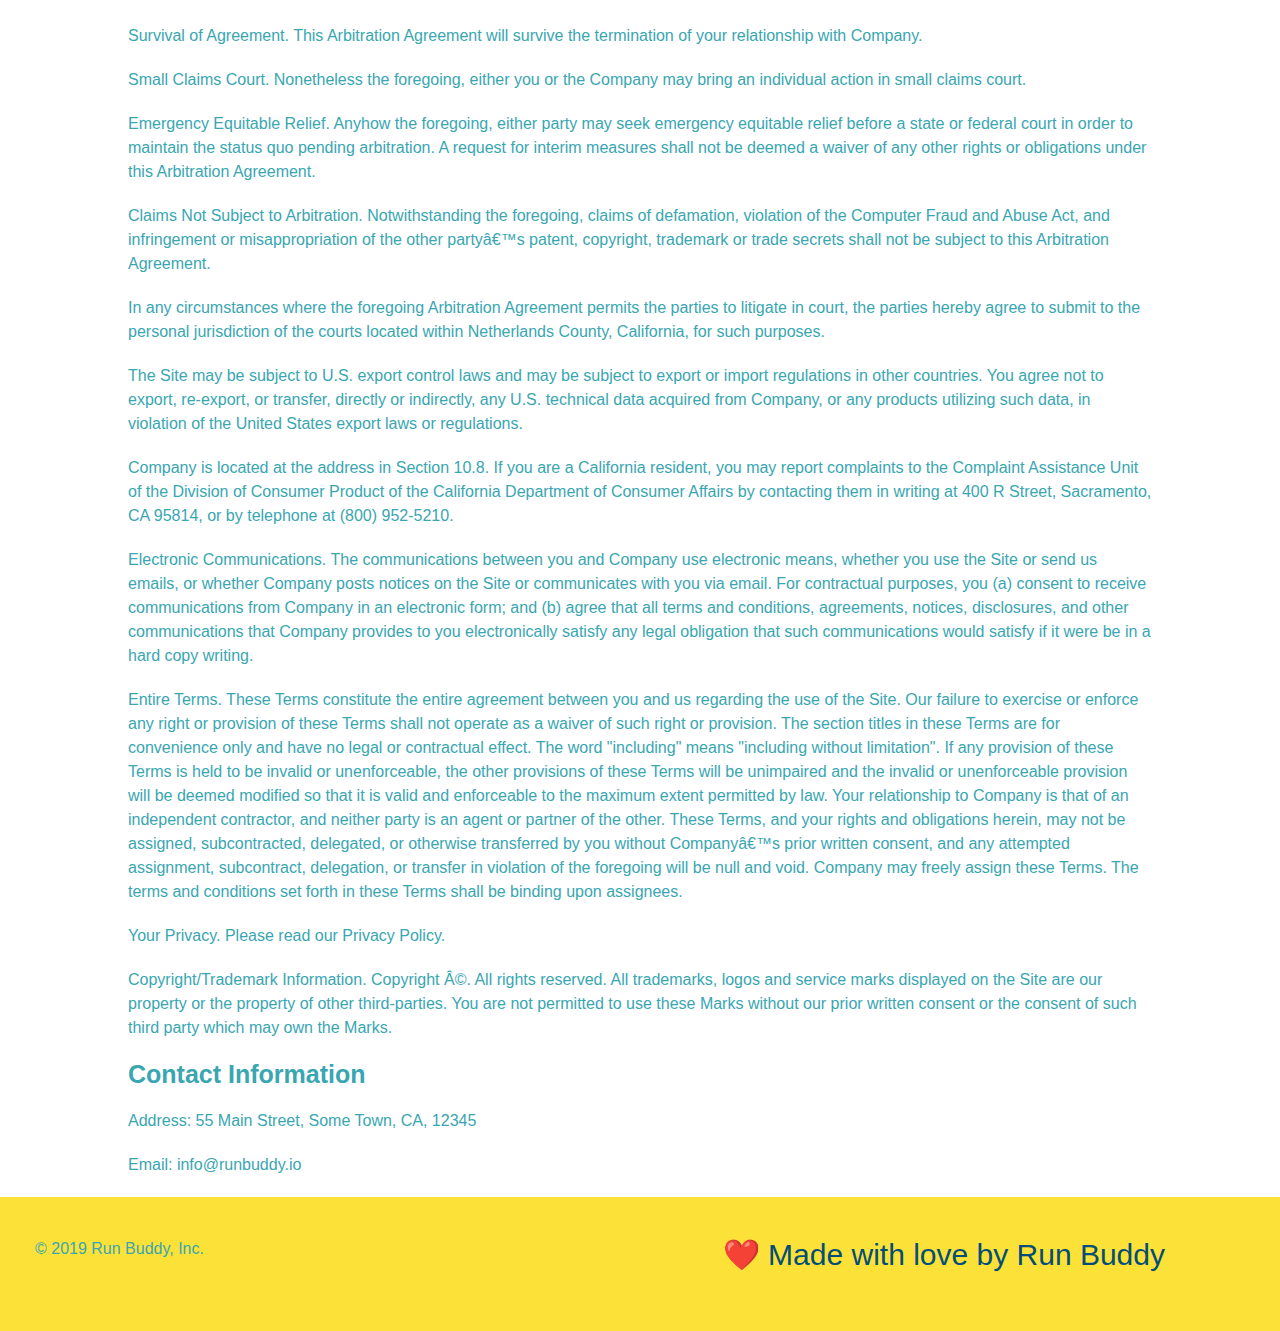
==== commit 41db43e5: "media queries" ====
--- a/privacy-policy.html
+++ b/privacy-policy.html
@@ -4,6 +4,7 @@
         <link rel="stylesheet" href="./assets/css/style.css" />
         <link rel="stylesheet" href="./assets/css/secondary-styles.css"/>
         <meta charset="UTF-8"/>
+        <meta name="viewport" content="width=device-width, initial-scale=1.0"/>
             <title>Privacy Policy - Run Buddy</title>
     </head>
     <body>
--- a/assets/css/style.css
+++ b/assets/css/style.css
@@ -6,21 +6,35 @@
 
 /* Hero Style Start */
 .hero {
-    background-image: url("../images/hero-bg.jpeg");
-    height: 600px;
+    background-image: url("../images/hero-bg.jpg");
     background-size: cover;
     background-position: center;
-    position: relative;
-}
+    display: flex;
+    justify-content: center;
+    flex-wrap: wrap;
+    align-items: flex-start;
+}
+.hero-cta{ 
+    width: 35%;
+    text-align: right;
+    margin: 3.5%;
+    color: #fff;
+    font-size: 18px;
+    line-height: 1.2;
+}
+.hero-cta h2{
+    font-style: italic;
+    font-size: 55px;
+    color: #fce138;
+}
+
 .hero-form {
     background-color: #fce138;
     padding:20px;
-    width: 500px;
-    color: #024e76;
-    border: 3px solid #024e76;
-    position: absolute;
-    bottom: 120px;
-    right: 140px;                                
+    color: #024e76;
+    border: 3px solid #024e76; 
+    width: 40%;
+    margin: 3.5%;                              
 }
 .hero-form p {
     margin: 5px 0 15px 0;
@@ -50,9 +64,6 @@
 }
 /* Hero Style End */
 
-.intro {
-    text-align: center;
-}
 
 .intro p {
     line-height: 1.7;
@@ -61,41 +72,72 @@
     font-size: 20px;
     display: inline-block;
     margin: 0 auto;
+    text-align: center;
 }
 
 .steps {
+    background: #fce138;
+}
+
+.section-title{
+    font-size: 48px;
+    color: #024e76;
+    border-bottom: 3px solid;
+    padding-bottom: 20px;
     text-align: center;
-    background: #fce138;
-}
-
-.section-title{
-    font-size: 55px;
-    color: #024e76;
-    margin-bottom: 35px;
-    padding: 0 100px 20px 100px;
-    display: inline-block;
-    border-bottom: 3px solid;
-}
-
-.steps div{
-    margin-bottom: 80px;
-}
-.steps img {
-    width: 15%;
-    margin: 10px 0;
-}
-
-.steps h3 {
+    margin: 0 auto 35px auto;
+    width: 50%;
+
+}
+
+.step { 
+    margin: 50px auto;
+    padding-bottom: 50px;
+    width: 80%;
+    border-bottom: 1px solid #39a6b2;
+    display: flex;
+    flex-wrap: wrap;
+    align-items: center;
+    justify-content: space-between;
+}
+
+
+.step h3 {
     color: #024e76;
     font-size: 46px;
     margin-top: 10px;
-}
-.steps p{
+    flex: 1 30%;
+}
+
+.step-img {
+    flex:1 12%;
+    margin-right: 20px;
+}
+
+.step-img img {
+    max-width: 100%;
+}
+
+.step-info {
+    flex: 2 70%;
+    display: flex;
+    flex-wrap: wrap;
+    align-items: center;
+}
+
+.step-text {
+    flex:12 ;
+}
+
+.step-text h4 {
+    font-size: 26px;
+    line-height: 1.5;
+    color: #024e76;
+}
+.step-text p{
     color: #39a6b2;
-    font-size: 23px;
-}
-.steps span {
-    font-size: 38px;
+    font-size: 18px;
+
 }
 .primary-border {
     border-color: #fce138;
@@ -104,48 +146,43 @@
     border-color: #39a6b2;
 }
 
+.trainer {
+
+    margin: 20px;
+    background: #024e76;
+    color: #fce138;
+    flex: 1;
+}
+
 .trainers {
-    text-align: center;
-}
-.trainer {
-    width: 900px;
-    margin: 0 auto 30px auto;
-    background: #024e76;
-    color: #fce138;
-    overflow: auto;
+    width:100%;
+    margin: 0 auto;
+    display: flex;
+    flex-wrap: wrap;
+    justify-content: space-around;
+
 }
 .trainer img {
-    width: 35%;
-    float: left;
+    width: 100%;
 }
 .trainer-bio {
-    padding: 35px;
-    float: left;
-    width: 65%;
-}
-.text-left {
-    text-align: left;
-}
-.text-right {
-    text-align: right;
+    padding: 25px;
+    line-height: 1.3;
 }
 
 .trainer-bio h3 {
-    font-size: 32px;
-    margin-bottom: 8px;
+    font-size: 28px;
 }
 .trainer-bio h4 {
     font-weight: lighter;
-    font-size: 26px;
-    margin-bottom: 25px;
+    font-size: 22px;
+    margin-bottom: 15px;
 }
 
 .trainer-bio p {
     font-size: 17px;
-    line-height: 1.3;
 }
 .contact {
-    text-align: center;
     background: #024e76;
 }
 .contact h2 {
@@ -156,20 +193,30 @@
     margin: auto;
 }
 
+.contact-form input, .contact-form textarea {
+    border: 1px solid #024e76;
+    display: block;
+    padding: 7px 15px;
+    font-size: 16px;
+    color: #024e76;
+    width: 100%;
+    margin-bottom: 15px;
+    margin-top: 5px;
+}
 .contact-info {
-    flex: 70%;
+    display: flex;
+    justify-content: space-between;
+    flex-wrap: wrap;
+  }
+.contact-info > * {
+    flex: 1;
+    margin: 15px;
 }
 .contact-info iframe {
-    width:400px;
-    height: 400px;
-   
-}
+     height: 400px;
+}
+
 .contact-info div {
-    width: 410px;
-    display: inline-block;
-    vertical-align: top;
-    text-align: right;
-    margin: 30px 0 0 60px;
     color: white;
 }
 .contact-info h3 {
@@ -182,13 +229,22 @@
     margin: 20px 0;
     padding: 5px;
     line-height: 1.5;
-    font-size: 19px;
+    font-size: 16px;
     font-style: normal;
-    text-align: left;
 
 }
 .contact-info a{
     color: #fce138;
+}
+
+.contact-form button {
+    width: 100%;
+    border: none;
+    background: #fce138;
+    color: #024e76;
+    text-align: center;
+    padding: 15px 0;
+    font-size: 16px;
 }
 
 body {
@@ -199,13 +255,16 @@
 header {
     padding: 20px 35px;
     background-color: #39a6b2;
+    display: flex;
+    justify-content: space-between;
+    flex-wrap: wrap;
 }
 header h1 {
     font-weight: bold;
     font-size: 36 px;
     color: #fce138;
     margin: 0;
-    display: inline;
+
 }
 header a{
     text-decoration: none;
@@ -214,33 +273,38 @@
 }
 
 header nav {
-    float: right;
     margin: 7px 0px;
 }
 
-header nav ul li {
-    display: inline;
-}
+header nav ul {
+    display:flex;
+    flex-wrap: wrap;
+    justify-content: space-between;
+    align-items: center;
+    list-style: none;
+}
+
 header nav ul li a{
-    margin: 0 30px;
+    padding: 10 15px;
     font-weight: lighter;
-    font-size: 22px;
+    font-size: 1.55vw;
 }
 
 footer {
+    display: flex;
+    justify-content: space-between;
+    flex-wrap: wrap;
     background: #fce138;
     width: 100%;
     padding: 40px 35px;
 }
 footer h2 {
-    display: inline;
     color: #024e76;
     font-size: 30px;
     margin: 0;
 }
 
 footer div {
-    float: right;
     line-height: 1.5;
     text-align: right;
 }
@@ -250,4 +314,32 @@
 }
 section {
     padding:60px;
+}
+
+.flex-row {
+    display: flex;
+}
+
+
+/* MEDIA QUERY FOR SMALLER DESKTOP SCREENS AND SMALLER*/
+@media screen and (max-width: 980px) {
+    header h1 a {
+        /*this will be applied on any screen smaller than 980px */ 
+    }
+}
+/* MEDIA QUERY FOR TABLETS AND SMALLER*/
+@media screen and (max-width: 768px) {
+     /*this will be applied on any screen between than 768px and 575px */
+     
+}
+
+
+/* MEDIA QUERY FOR MOBILE PHONES AND SMALLER*/
+
+@media screen and (max-width: 575px) 
+{
+    header h1 {
+         /*this will be applied on any screen smaller than 575px */
+         
+    }
 }